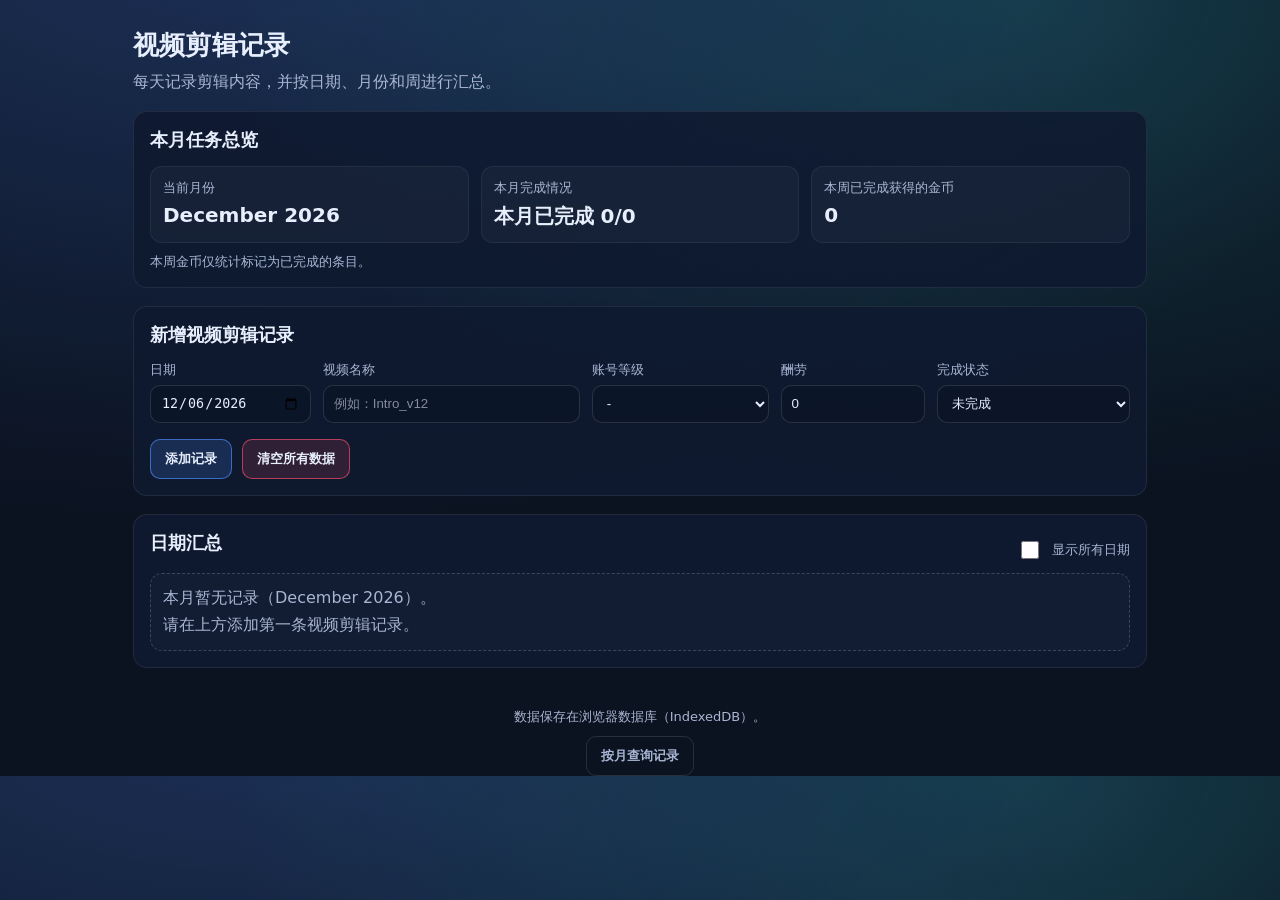
==== index.html @ 61763448 "提交基础工程" ====
<!doctype html>
<html lang="zh-CN">
  <head>
    <meta charset="utf-8" />
    <meta name="viewport" content="width=device-width, initial-scale=1" />
    <title>视频剪辑记录</title>
    <link rel="stylesheet" href="style.css" />
  </head>
  <body>
    <div class="app">
      <header class="header">
        <h1>视频剪辑记录</h1>
        <p class="subtle">每天记录剪辑内容，并按日期、月份和周进行汇总。</p>
      </header>

      <section class="card">
        <h2>本月任务总览</h2>
        <div class="grid-3">
          <div class="stat">
            <div class="label">当前月份</div>
            <div class="value" id="monthText">-</div>
          </div>
          <div class="stat">
            <div class="label">本月完成情况</div>
            <div class="value" id="monthCompletion">-</div>
          </div>
          <div class="stat">
            <div class="label">本周已完成获得的金币</div>
            <div class="value" id="weekCoins">-</div>
          </div>
        </div>
        <div class="hint">
          本周金币仅统计标记为<code>已完成</code>的条目。
        </div>
      </section>

      <section class="card">
        <h2>新增视频剪辑记录</h2>
        <form id="addForm" class="form">
          <div class="field">
            <label for="dateInput">日期</label>
            <input id="dateInput" name="date" type="date" required />
          </div>
          <div class="field">
            <label for="nameInput">视频名称</label>
            <input id="nameInput" name="videoName" type="text" placeholder="例如：Intro_v12" required />
          </div>
          <div class="field">
            <label for="levelInput">账号等级</label>
            <select id="levelInput" name="accountLevel">
              <option value="">-</option>
              <option value="L1">L1</option>
              <option value="L2">L2</option>
              <option value="L3">L3</option>
              <option value="L4">L4</option>
              <option value="L5">L5</option>
              <option value="L6">L6</option>
              <option value="L7">L7</option>
              <option value="L8">L8</option>
            </select>
          </div>
          <div class="field">
            <label for="coinsInput">酬劳</label>
            <input id="coinsInput" name="coins" type="number" min="0" step="1" required />
          </div>
          <div class="field">
            <label for="completedInput">完成状态</label>
            <select id="completedInput" name="completed" required>
              <option value="false">未完成</option>
              <option value="true">已完成</option>
            </select>
          </div>
          <div class="actions">
            <button type="submit" class="primary">添加记录</button>
            <button type="button" id="resetBtn" class="danger">清空所有数据</button>
          </div>
        </form>
      </section>

      <section class="card">
        <div class="cardHeaderRow">
        <h2>日期汇总</h2>
          <label class="checkbox">
            <input id="showAllToggle" type="checkbox" />
            显示所有日期
          </label>
        </div>
        <div id="datesList" class="datesList" aria-live="polite"></div>
      </section>
    </div>

    <footer class="footer">
      数据保存在浏览器数据库（IndexedDB）。
      <div style="margin-top: 10px;">
        <a class="ghostLink" href="records.html">按月查询记录</a>
      </div>
    </footer>

    <script src="db.js"></script>
    <script src="app.js"></script>
  </body>
</html>
---- style.css ----
:root {
  --bg: #0b1220;
  --card: #0f1a30;
  --text: #e7eefc;
  --muted: #a9b6d3;
  --border: rgba(255, 255, 255, 0.08);
  --primary: #4f8cff;
  --danger: #ff4f6d;
  --done: #2dd4bf;
  --todo: #fbbf24;
}

* {
  box-sizing: border-box;
}

body {
  margin: 0;
  font-family: ui-sans-serif, system-ui, -apple-system, Segoe UI, Roboto, Arial, "Noto Sans", "Liberation Sans",
    sans-serif;
  background: radial-gradient(1200px 600px at 20% -10%, rgba(79, 140, 255, 0.25), transparent),
    radial-gradient(800px 500px at 80% 0%, rgba(45, 212, 191, 0.18), transparent), var(--bg);
  color: var(--text);
}

.app {
  max-width: 1050px;
  margin: 28px auto 40px;
  padding: 0 18px;
}

.header h1 {
  margin: 0;
  font-size: 26px;
  letter-spacing: 0.2px;
}

.subtle {
  margin: 8px 0 0;
  color: var(--muted);
  line-height: 1.35;
}

.card {
  margin-top: 18px;
  background: rgba(15, 26, 48, 0.9);
  border: 1px solid var(--border);
  border-radius: 14px;
  padding: 16px 16px;
}

.card h2 {
  margin: 0 0 14px;
  font-size: 18px;
}

.grid-3 {
  display: grid;
  grid-template-columns: repeat(3, minmax(0, 1fr));
  gap: 12px;
}

@media (max-width: 860px) {
  .grid-3 {
    grid-template-columns: 1fr;
  }
}

.stat {
  padding: 12px 12px;
  border-radius: 12px;
  background: rgba(255, 255, 255, 0.03);
  border: 1px solid rgba(255, 255, 255, 0.06);
}

.label {
  color: var(--muted);
  font-size: 13px;
}

.value {
  margin-top: 6px;
  font-size: 20px;
  font-weight: 700;
}

.hint {
  margin-top: 10px;
  color: var(--muted);
  font-size: 13px;
}

.form {
  display: grid;
  grid-template-columns: 1fr 1.6fr 1.1fr 0.9fr 1.2fr;
  gap: 12px;
  align-items: end;
}

@media (max-width: 1050px) {
  .form {
    grid-template-columns: 1fr 1fr;
  }
}

.field label {
  display: block;
  color: var(--muted);
  font-size: 13px;
  margin-bottom: 6px;
}

input,
select {
  width: 100%;
  height: 38px;
  padding: 0 10px;
  border-radius: 10px;
  border: 1px solid rgba(255, 255, 255, 0.12);
  background: rgba(0, 0, 0, 0.15);
  color: var(--text);
  outline: none;
}

input::placeholder {
  color: rgba(231, 238, 252, 0.55);
}

.actions {
  grid-column: 1 / -1;
  display: flex;
  gap: 10px;
  align-items: center;
  justify-content: flex-start;
  margin-top: 4px;
}

button {
  height: 40px;
  padding: 0 14px;
  border-radius: 10px;
  border: 1px solid rgba(255, 255, 255, 0.12);
  cursor: pointer;
  background: rgba(255, 255, 255, 0.04);
  color: var(--text);
  font-weight: 600;
}

button.primary {
  border-color: rgba(79, 140, 255, 0.65);
  background: rgba(79, 140, 255, 0.18);
}

button.danger {
  border-color: rgba(255, 79, 109, 0.65);
  background: rgba(255, 79, 109, 0.14);
}

.dangerBtn {
  border-color: rgba(255, 79, 109, 0.55) !important;
  background: rgba(255, 79, 109, 0.14) !important;
}

.cardHeaderRow {
  display: flex;
  align-items: center;
  justify-content: space-between;
  gap: 14px;
}

.checkbox {
  display: flex;
  align-items: center;
  gap: 10px;
  color: var(--muted);
  font-size: 13px;
  user-select: none;
}

.checkbox input {
  width: 18px;
  height: 18px;
}

.datesList {
  margin-top: 4px;
}

.empty {
  padding: 14px 12px;
  color: var(--muted);
  border: 1px dashed rgba(255, 255, 255, 0.18);
  border-radius: 12px;
  background: rgba(255, 255, 255, 0.02);
}

.emptyHint {
  margin-top: 6px;
}

.dateGroup {
  border-top: 1px solid rgba(255, 255, 255, 0.06);
  padding-top: 14px;
  margin-top: 14px;
}

.dateGroup:first-child {
  border-top: none;
  padding-top: 0;
  margin-top: 0;
}

.dateHeader {
  display: flex;
  align-items: baseline;
  justify-content: space-between;
  gap: 12px;
  margin-bottom: 10px;
}

.dateTitle {
  font-weight: 800;
  font-size: 15px;
}

.dateMeta {
  color: var(--muted);
  font-size: 13px;
}

.dateRows {
  display: grid;
  gap: 10px;
}

.row {
  display: flex;
  align-items: center;
  justify-content: space-between;
  gap: 14px;
  padding: 10px 10px;
  border-radius: 12px;
  border: 1px solid rgba(255, 255, 255, 0.08);
  background: rgba(0, 0, 0, 0.12);
}

.rowMain {
  min-width: 0;
  display: grid;
  gap: 4px;
}

.videoName {
  font-weight: 800;
  overflow: hidden;
  text-overflow: ellipsis;
  white-space: nowrap;
  max-width: 520px;
}

@media (max-width: 860px) {
  .videoName {
    max-width: 240px;
  }
}

.rowSub {
  display: flex;
  gap: 10px;
  flex-wrap: wrap;
}

.pill {
  padding: 4px 10px;
  border-radius: 999px;
  font-size: 12px;
  border: 1px solid rgba(255, 255, 255, 0.10);
  color: var(--muted);
  background: rgba(255, 255, 255, 0.03);
}

.rowSide {
  display: flex;
  gap: 10px;
  align-items: center;
  flex-shrink: 0;
}

.tag {
  padding: 6px 10px;
  border-radius: 999px;
  font-weight: 800;
  font-size: 12px;
}

.tag.done {
  background: rgba(45, 212, 191, 0.16);
  border: 1px solid rgba(45, 212, 191, 0.55);
  color: var(--done);
}

.tag.todo {
  background: rgba(251, 191, 36, 0.14);
  border: 1px solid rgba(251, 191, 36, 0.55);
  color: var(--todo);
}

.ghost {
  background: transparent !important;
  border: 1px solid rgba(255, 255, 255, 0.12) !important;
  color: var(--muted);
}

.footer {
  color: var(--muted);
  text-align: center;
  margin: 22px 0 0;
  font-size: 13px;
}

.recordsControls {
  display: flex;
  align-items: end;
  justify-content: space-between;
  gap: 12px;
  margin-bottom: 10px;
  flex-wrap: wrap;
}

.ghostLink {
  display: inline-flex;
  align-items: center;
  height: 40px;
  padding: 0 14px;
  border-radius: 10px;
  border: 1px solid rgba(255, 255, 255, 0.12);
  color: var(--muted);
  background: transparent;
  text-decoration: none;
  font-weight: 600;
}

.ghostLink:hover {
  border-color: rgba(255, 255, 255, 0.22);
}
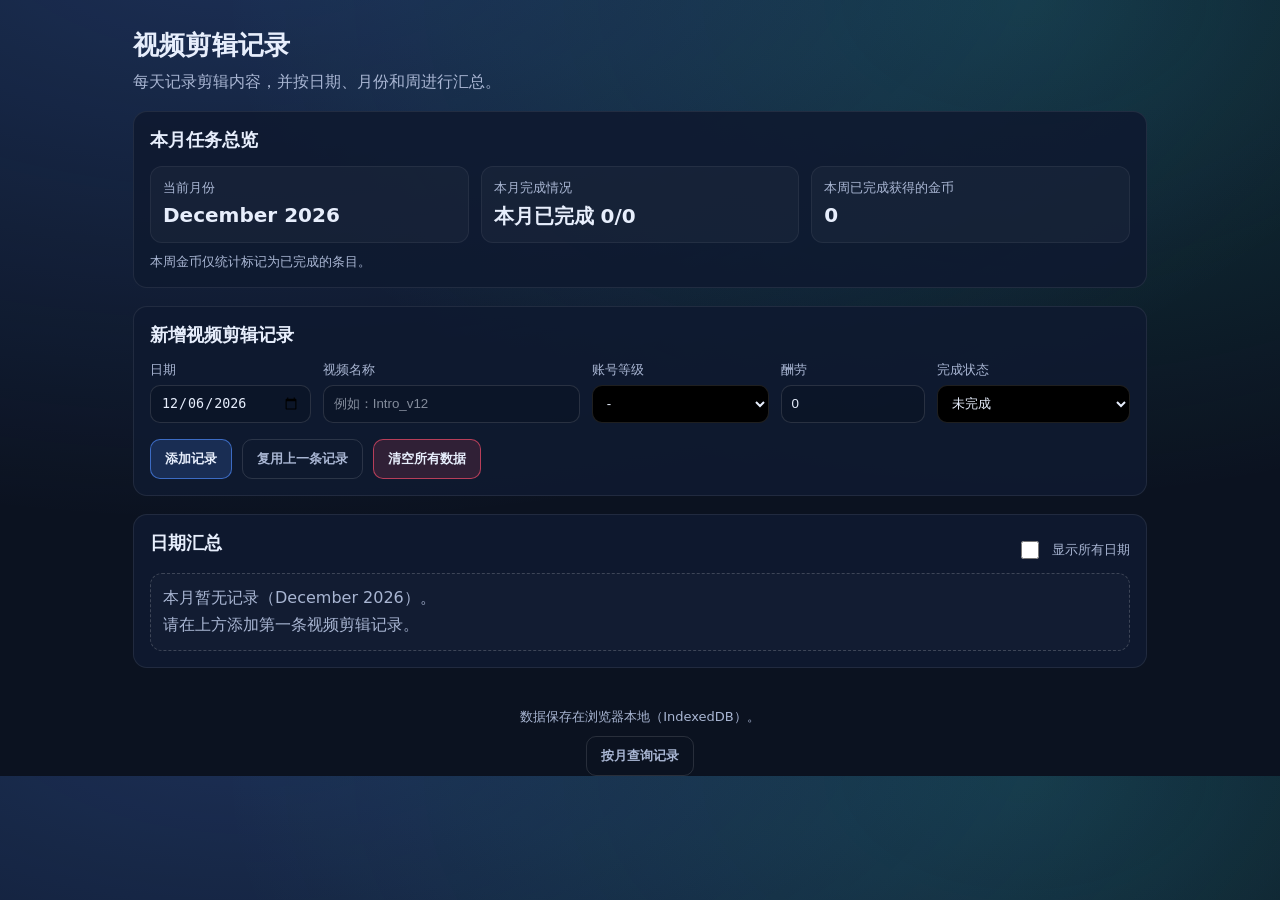
==== commit 01bb8e0d: "Add files via upload 增加 复用上一条记录 功能" ====
--- a/index.html
+++ b/index.html
@@ -1,103 +1,104 @@
-<!doctype html>
-<html lang="zh-CN">
-  <head>
-    <meta charset="utf-8" />
-    <meta name="viewport" content="width=device-width, initial-scale=1" />
-    <title>视频剪辑记录</title>
-    <link rel="stylesheet" href="style.css" />
-  </head>
-  <body>
-    <div class="app">
-      <header class="header">
-        <h1>视频剪辑记录</h1>
-        <p class="subtle">每天记录剪辑内容，并按日期、月份和周进行汇总。</p>
-      </header>
-
-      <section class="card">
-        <h2>本月任务总览</h2>
-        <div class="grid-3">
-          <div class="stat">
-            <div class="label">当前月份</div>
-            <div class="value" id="monthText">-</div>
-          </div>
-          <div class="stat">
-            <div class="label">本月完成情况</div>
-            <div class="value" id="monthCompletion">-</div>
-          </div>
-          <div class="stat">
-            <div class="label">本周已完成获得的金币</div>
-            <div class="value" id="weekCoins">-</div>
-          </div>
-        </div>
-        <div class="hint">
-          本周金币仅统计标记为<code>已完成</code>的条目。
-        </div>
-      </section>
-
-      <section class="card">
-        <h2>新增视频剪辑记录</h2>
-        <form id="addForm" class="form">
-          <div class="field">
-            <label for="dateInput">日期</label>
-            <input id="dateInput" name="date" type="date" required />
-          </div>
-          <div class="field">
-            <label for="nameInput">视频名称</label>
-            <input id="nameInput" name="videoName" type="text" placeholder="例如：Intro_v12" required />
-          </div>
-          <div class="field">
-            <label for="levelInput">账号等级</label>
-            <select id="levelInput" name="accountLevel">
-              <option value="">-</option>
-              <option value="L1">L1</option>
-              <option value="L2">L2</option>
-              <option value="L3">L3</option>
-              <option value="L4">L4</option>
-              <option value="L5">L5</option>
-              <option value="L6">L6</option>
-              <option value="L7">L7</option>
-              <option value="L8">L8</option>
-            </select>
-          </div>
-          <div class="field">
-            <label for="coinsInput">酬劳</label>
-            <input id="coinsInput" name="coins" type="number" min="0" step="1" required />
-          </div>
-          <div class="field">
-            <label for="completedInput">完成状态</label>
-            <select id="completedInput" name="completed" required>
-              <option value="false">未完成</option>
-              <option value="true">已完成</option>
-            </select>
-          </div>
-          <div class="actions">
-            <button type="submit" class="primary">添加记录</button>
-            <button type="button" id="resetBtn" class="danger">清空所有数据</button>
-          </div>
-        </form>
-      </section>
-
-      <section class="card">
-        <div class="cardHeaderRow">
-        <h2>日期汇总</h2>
-          <label class="checkbox">
-            <input id="showAllToggle" type="checkbox" />
-            显示所有日期
-          </label>
-        </div>
-        <div id="datesList" class="datesList" aria-live="polite"></div>
-      </section>
-    </div>
-
-    <footer class="footer">
-      数据保存在浏览器数据库（IndexedDB）。
-      <div style="margin-top: 10px;">
-        <a class="ghostLink" href="records.html">按月查询记录</a>
-      </div>
-    </footer>
-
-    <script src="db.js"></script>
-    <script src="app.js"></script>
-  </body>
-</html>
-
+<!doctype html>
+<html lang="zh-CN">
+  <head>
+    <meta charset="utf-8" />
+    <meta name="viewport" content="width=device-width, initial-scale=1" />
+    <title>视频剪辑记录</title>
+    <link rel="stylesheet" href="style.css" />
+  </head>
+  <body>
+    <div class="app">
+      <header class="header">
+        <h1>视频剪辑记录</h1>
+        <p class="subtle">每天记录剪辑内容，并按日期、月份和周进行汇总。</p>
+      </header>
+
+      <section class="card">
+        <h2>本月任务总览</h2>
+        <div class="grid-3">
+          <div class="stat">
+            <div class="label">当前月份</div>
+            <div class="value" id="monthText">-</div>
+          </div>
+          <div class="stat">
+            <div class="label">本月完成情况</div>
+            <div class="value" id="monthCompletion">-</div>
+          </div>
+          <div class="stat">
+            <div class="label">本周已完成获得的金币</div>
+            <div class="value" id="weekCoins">-</div>
+          </div>
+        </div>
+        <div class="hint">
+          本周金币仅统计标记为<code>已完成</code>的条目。
+        </div>
+      </section>
+
+      <section class="card">
+        <h2>新增视频剪辑记录</h2>
+        <form id="addForm" class="form">
+          <div class="field">
+            <label for="dateInput">日期</label>
+            <input id="dateInput" name="date" type="date" required />
+          </div>
+          <div class="field">
+            <label for="nameInput">视频名称</label>
+            <input id="nameInput" name="videoName" type="text" placeholder="例如：Intro_v12" required />
+          </div>
+          <div class="field">
+            <label for="levelInput">账号等级</label>
+            <select id="levelInput" name="accountLevel">
+              <option value="">-</option>
+              <option value="L1">L1</option>
+              <option value="L2">L2</option>
+              <option value="L3">L3</option>
+              <option value="L4">L4</option>
+              <option value="L5">L5</option>
+              <option value="L6">L6</option>
+              <option value="L7">L7</option>
+              <option value="L8">L8</option>
+            </select>
+          </div>
+          <div class="field">
+            <label for="coinsInput">酬劳</label>
+            <input id="coinsInput" name="coins" type="number" min="0" step="1" required />
+          </div>
+          <div class="field">
+            <label for="completedInput">完成状态</label>
+            <select id="completedInput" name="completed" required>
+              <option value="false">未完成</option>
+              <option value="true">已完成</option>
+            </select>
+          </div>
+          <div class="actions">
+            <button type="submit" class="primary">添加记录</button>
+            <button type="button" id="reuseBtn" class="ghost">复用上一条记录</button>
+            <button type="button" id="resetBtn" class="danger">清空所有数据</button>
+          </div>
+        </form>
+      </section>
+
+      <section class="card">
+        <div class="cardHeaderRow">
+        <h2>日期汇总</h2>
+          <label class="checkbox">
+            <input id="showAllToggle" type="checkbox" />
+            显示所有日期
+          </label>
+        </div>
+        <div id="datesList" class="datesList" aria-live="polite"></div>
+      </section>
+    </div>
+
+    <footer class="footer">
+      数据保存在浏览器本地（IndexedDB）。
+      <div style="margin-top: 10px;">
+        <a class="ghostLink" href="records.html">按月查询记录</a>
+      </div>
+    </footer>
+
+    <script src="db.js"></script>
+    <script src="app.js"></script>
+  </body>
+</html>
+
--- a/style.css
+++ b/style.css
@@ -1,346 +1,350 @@
-:root {
-  --bg: #0b1220;
-  --card: #0f1a30;
-  --text: #e7eefc;
-  --muted: #a9b6d3;
-  --border: rgba(255, 255, 255, 0.08);
-  --primary: #4f8cff;
-  --danger: #ff4f6d;
-  --done: #2dd4bf;
-  --todo: #fbbf24;
-}
-
-* {
-  box-sizing: border-box;
-}
-
-body {
-  margin: 0;
-  font-family: ui-sans-serif, system-ui, -apple-system, Segoe UI, Roboto, Arial, "Noto Sans", "Liberation Sans",
-    sans-serif;
-  background: radial-gradient(1200px 600px at 20% -10%, rgba(79, 140, 255, 0.25), transparent),
-    radial-gradient(800px 500px at 80% 0%, rgba(45, 212, 191, 0.18), transparent), var(--bg);
-  color: var(--text);
-}
-
-.app {
-  max-width: 1050px;
-  margin: 28px auto 40px;
-  padding: 0 18px;
-}
-
-.header h1 {
-  margin: 0;
-  font-size: 26px;
-  letter-spacing: 0.2px;
-}
-
-.subtle {
-  margin: 8px 0 0;
-  color: var(--muted);
-  line-height: 1.35;
-}
-
-.card {
-  margin-top: 18px;
-  background: rgba(15, 26, 48, 0.9);
-  border: 1px solid var(--border);
-  border-radius: 14px;
-  padding: 16px 16px;
-}
-
-.card h2 {
-  margin: 0 0 14px;
-  font-size: 18px;
-}
-
-.grid-3 {
-  display: grid;
-  grid-template-columns: repeat(3, minmax(0, 1fr));
-  gap: 12px;
-}
-
-@media (max-width: 860px) {
-  .grid-3 {
-    grid-template-columns: 1fr;
-  }
-}
-
-.stat {
-  padding: 12px 12px;
-  border-radius: 12px;
-  background: rgba(255, 255, 255, 0.03);
-  border: 1px solid rgba(255, 255, 255, 0.06);
-}
-
-.label {
-  color: var(--muted);
-  font-size: 13px;
-}
-
-.value {
-  margin-top: 6px;
-  font-size: 20px;
-  font-weight: 700;
-}
-
-.hint {
-  margin-top: 10px;
-  color: var(--muted);
-  font-size: 13px;
-}
-
-.form {
-  display: grid;
-  grid-template-columns: 1fr 1.6fr 1.1fr 0.9fr 1.2fr;
-  gap: 12px;
-  align-items: end;
-}
-
-@media (max-width: 1050px) {
-  .form {
-    grid-template-columns: 1fr 1fr;
-  }
-}
-
-.field label {
-  display: block;
-  color: var(--muted);
-  font-size: 13px;
-  margin-bottom: 6px;
-}
-
-input,
-select {
-  width: 100%;
-  height: 38px;
-  padding: 0 10px;
-  border-radius: 10px;
-  border: 1px solid rgba(255, 255, 255, 0.12);
-  background: rgba(0, 0, 0, 0.15);
-  color: var(--text);
-  outline: none;
-}
-
-input::placeholder {
-  color: rgba(231, 238, 252, 0.55);
-}
-
-.actions {
-  grid-column: 1 / -1;
-  display: flex;
-  gap: 10px;
-  align-items: center;
-  justify-content: flex-start;
-  margin-top: 4px;
-}
-
-button {
-  height: 40px;
-  padding: 0 14px;
-  border-radius: 10px;
-  border: 1px solid rgba(255, 255, 255, 0.12);
-  cursor: pointer;
-  background: rgba(255, 255, 255, 0.04);
-  color: var(--text);
-  font-weight: 600;
-}
-
-button.primary {
-  border-color: rgba(79, 140, 255, 0.65);
-  background: rgba(79, 140, 255, 0.18);
-}
-
-button.danger {
-  border-color: rgba(255, 79, 109, 0.65);
-  background: rgba(255, 79, 109, 0.14);
-}
-
-.dangerBtn {
-  border-color: rgba(255, 79, 109, 0.55) !important;
-  background: rgba(255, 79, 109, 0.14) !important;
-}
-
-.cardHeaderRow {
-  display: flex;
-  align-items: center;
-  justify-content: space-between;
-  gap: 14px;
-}
-
-.checkbox {
-  display: flex;
-  align-items: center;
-  gap: 10px;
-  color: var(--muted);
-  font-size: 13px;
-  user-select: none;
-}
-
-.checkbox input {
-  width: 18px;
-  height: 18px;
-}
-
-.datesList {
-  margin-top: 4px;
-}
-
-.empty {
-  padding: 14px 12px;
-  color: var(--muted);
-  border: 1px dashed rgba(255, 255, 255, 0.18);
-  border-radius: 12px;
-  background: rgba(255, 255, 255, 0.02);
-}
-
-.emptyHint {
-  margin-top: 6px;
-}
-
-.dateGroup {
-  border-top: 1px solid rgba(255, 255, 255, 0.06);
-  padding-top: 14px;
-  margin-top: 14px;
-}
-
-.dateGroup:first-child {
-  border-top: none;
-  padding-top: 0;
-  margin-top: 0;
-}
-
-.dateHeader {
-  display: flex;
-  align-items: baseline;
-  justify-content: space-between;
-  gap: 12px;
-  margin-bottom: 10px;
-}
-
-.dateTitle {
-  font-weight: 800;
-  font-size: 15px;
-}
-
-.dateMeta {
-  color: var(--muted);
-  font-size: 13px;
-}
-
-.dateRows {
-  display: grid;
-  gap: 10px;
-}
-
-.row {
-  display: flex;
-  align-items: center;
-  justify-content: space-between;
-  gap: 14px;
-  padding: 10px 10px;
-  border-radius: 12px;
-  border: 1px solid rgba(255, 255, 255, 0.08);
-  background: rgba(0, 0, 0, 0.12);
-}
-
-.rowMain {
-  min-width: 0;
-  display: grid;
-  gap: 4px;
-}
-
-.videoName {
-  font-weight: 800;
-  overflow: hidden;
-  text-overflow: ellipsis;
-  white-space: nowrap;
-  max-width: 520px;
-}
-
-@media (max-width: 860px) {
-  .videoName {
-    max-width: 240px;
-  }
-}
-
-.rowSub {
-  display: flex;
-  gap: 10px;
-  flex-wrap: wrap;
-}
-
-.pill {
-  padding: 4px 10px;
-  border-radius: 999px;
-  font-size: 12px;
-  border: 1px solid rgba(255, 255, 255, 0.10);
-  color: var(--muted);
-  background: rgba(255, 255, 255, 0.03);
-}
-
-.rowSide {
-  display: flex;
-  gap: 10px;
-  align-items: center;
-  flex-shrink: 0;
-}
-
-.tag {
-  padding: 6px 10px;
-  border-radius: 999px;
-  font-weight: 800;
-  font-size: 12px;
-}
-
-.tag.done {
-  background: rgba(45, 212, 191, 0.16);
-  border: 1px solid rgba(45, 212, 191, 0.55);
-  color: var(--done);
-}
-
-.tag.todo {
-  background: rgba(251, 191, 36, 0.14);
-  border: 1px solid rgba(251, 191, 36, 0.55);
-  color: var(--todo);
-}
-
-.ghost {
-  background: transparent !important;
-  border: 1px solid rgba(255, 255, 255, 0.12) !important;
-  color: var(--muted);
-}
-
-.footer {
-  color: var(--muted);
-  text-align: center;
-  margin: 22px 0 0;
-  font-size: 13px;
-}
-
-.recordsControls {
-  display: flex;
-  align-items: end;
-  justify-content: space-between;
-  gap: 12px;
-  margin-bottom: 10px;
-  flex-wrap: wrap;
-}
-
-.ghostLink {
-  display: inline-flex;
-  align-items: center;
-  height: 40px;
-  padding: 0 14px;
-  border-radius: 10px;
-  border: 1px solid rgba(255, 255, 255, 0.12);
-  color: var(--muted);
-  background: transparent;
-  text-decoration: none;
-  font-weight: 600;
-}
-
-.ghostLink:hover {
-  border-color: rgba(255, 255, 255, 0.22);
-}
-
+:root {
+  --bg: #0b1220;
+  --card: #0f1a30;
+  --text: #e7eefc;
+  --muted: #a9b6d3;
+  --border: rgba(255, 255, 255, 0.08);
+  --primary: #4f8cff;
+  --danger: #ff4f6d;
+  --done: #2dd4bf;
+  --todo: #fbbf24;
+}
+
+* {
+  box-sizing: border-box;
+}
+
+body {
+  margin: 0;
+  font-family: ui-sans-serif, system-ui, -apple-system, Segoe UI, Roboto, Arial, "Noto Sans", "Liberation Sans",
+    sans-serif;
+  background: radial-gradient(1200px 600px at 20% -10%, rgba(79, 140, 255, 0.25), transparent),
+    radial-gradient(800px 500px at 80% 0%, rgba(45, 212, 191, 0.18), transparent), var(--bg);
+  color: var(--text);
+}
+
+.app {
+  max-width: 1050px;
+  margin: 28px auto 40px;
+  padding: 0 18px;
+}
+
+.header h1 {
+  margin: 0;
+  font-size: 26px;
+  letter-spacing: 0.2px;
+}
+
+.subtle {
+  margin: 8px 0 0;
+  color: var(--muted);
+  line-height: 1.35;
+}
+
+.card {
+  margin-top: 18px;
+  background: rgba(15, 26, 48, 0.9);
+  border: 1px solid var(--border);
+  border-radius: 14px;
+  padding: 16px 16px;
+}
+
+.card h2 {
+  margin: 0 0 14px;
+  font-size: 18px;
+}
+
+.grid-3 {
+  display: grid;
+  grid-template-columns: repeat(3, minmax(0, 1fr));
+  gap: 12px;
+}
+
+@media (max-width: 860px) {
+  .grid-3 {
+    grid-template-columns: 1fr;
+  }
+}
+
+.stat {
+  padding: 12px 12px;
+  border-radius: 12px;
+  background: rgba(255, 255, 255, 0.03);
+  border: 1px solid rgba(255, 255, 255, 0.06);
+}
+
+.label {
+  color: var(--muted);
+  font-size: 13px;
+}
+
+.value {
+  margin-top: 6px;
+  font-size: 20px;
+  font-weight: 700;
+}
+
+.hint {
+  margin-top: 10px;
+  color: var(--muted);
+  font-size: 13px;
+}
+
+.form {
+  display: grid;
+  grid-template-columns: 1fr 1.6fr 1.1fr 0.9fr 1.2fr;
+  gap: 12px;
+  align-items: end;
+}
+
+@media (max-width: 1050px) {
+  .form {
+    grid-template-columns: 1fr 1fr;
+  }
+}
+
+.field label {
+  display: block;
+  color: var(--muted);
+  font-size: 13px;
+  margin-bottom: 6px;
+}
+
+input,
+select {
+  width: 100%;
+  height: 38px;
+  padding: 0 10px;
+  border-radius: 10px;
+  border: 1px solid rgba(255, 255, 255, 0.12);
+  background: rgba(0, 0, 0, 0.15);
+  color: var(--text);
+  outline: none;
+}
+
+select {
+  background: #000;
+}
+
+input::placeholder {
+  color: rgba(231, 238, 252, 0.55);
+}
+
+.actions {
+  grid-column: 1 / -1;
+  display: flex;
+  gap: 10px;
+  align-items: center;
+  justify-content: flex-start;
+  margin-top: 4px;
+}
+
+button {
+  height: 40px;
+  padding: 0 14px;
+  border-radius: 10px;
+  border: 1px solid rgba(255, 255, 255, 0.12);
+  cursor: pointer;
+  background: rgba(255, 255, 255, 0.04);
+  color: var(--text);
+  font-weight: 600;
+}
+
+button.primary {
+  border-color: rgba(79, 140, 255, 0.65);
+  background: rgba(79, 140, 255, 0.18);
+}
+
+button.danger {
+  border-color: rgba(255, 79, 109, 0.65);
+  background: rgba(255, 79, 109, 0.14);
+}
+
+.dangerBtn {
+  border-color: rgba(255, 79, 109, 0.55) !important;
+  background: rgba(255, 79, 109, 0.14) !important;
+}
+
+.cardHeaderRow {
+  display: flex;
+  align-items: center;
+  justify-content: space-between;
+  gap: 14px;
+}
+
+.checkbox {
+  display: flex;
+  align-items: center;
+  gap: 10px;
+  color: var(--muted);
+  font-size: 13px;
+  user-select: none;
+}
+
+.checkbox input {
+  width: 18px;
+  height: 18px;
+}
+
+.datesList {
+  margin-top: 4px;
+}
+
+.empty {
+  padding: 14px 12px;
+  color: var(--muted);
+  border: 1px dashed rgba(255, 255, 255, 0.18);
+  border-radius: 12px;
+  background: rgba(255, 255, 255, 0.02);
+}
+
+.emptyHint {
+  margin-top: 6px;
+}
+
+.dateGroup {
+  border-top: 1px solid rgba(255, 255, 255, 0.06);
+  padding-top: 14px;
+  margin-top: 14px;
+}
+
+.dateGroup:first-child {
+  border-top: none;
+  padding-top: 0;
+  margin-top: 0;
+}
+
+.dateHeader {
+  display: flex;
+  align-items: baseline;
+  justify-content: space-between;
+  gap: 12px;
+  margin-bottom: 10px;
+}
+
+.dateTitle {
+  font-weight: 800;
+  font-size: 15px;
+}
+
+.dateMeta {
+  color: var(--muted);
+  font-size: 13px;
+}
+
+.dateRows {
+  display: grid;
+  gap: 10px;
+}
+
+.row {
+  display: flex;
+  align-items: center;
+  justify-content: space-between;
+  gap: 14px;
+  padding: 10px 10px;
+  border-radius: 12px;
+  border: 1px solid rgba(255, 255, 255, 0.08);
+  background: rgba(0, 0, 0, 0.12);
+}
+
+.rowMain {
+  min-width: 0;
+  display: grid;
+  gap: 4px;
+}
+
+.videoName {
+  font-weight: 800;
+  overflow: hidden;
+  text-overflow: ellipsis;
+  white-space: nowrap;
+  max-width: 520px;
+}
+
+@media (max-width: 860px) {
+  .videoName {
+    max-width: 240px;
+  }
+}
+
+.rowSub {
+  display: flex;
+  gap: 10px;
+  flex-wrap: wrap;
+}
+
+.pill {
+  padding: 4px 10px;
+  border-radius: 999px;
+  font-size: 12px;
+  border: 1px solid rgba(255, 255, 255, 0.10);
+  color: var(--muted);
+  background: rgba(255, 255, 255, 0.03);
+}
+
+.rowSide {
+  display: flex;
+  gap: 10px;
+  align-items: center;
+  flex-shrink: 0;
+}
+
+.tag {
+  padding: 6px 10px;
+  border-radius: 999px;
+  font-weight: 800;
+  font-size: 12px;
+}
+
+.tag.done {
+  background: rgba(45, 212, 191, 0.16);
+  border: 1px solid rgba(45, 212, 191, 0.55);
+  color: var(--done);
+}
+
+.tag.todo {
+  background: rgba(251, 191, 36, 0.14);
+  border: 1px solid rgba(251, 191, 36, 0.55);
+  color: var(--todo);
+}
+
+.ghost {
+  background: transparent !important;
+  border: 1px solid rgba(255, 255, 255, 0.12) !important;
+  color: var(--muted);
+}
+
+.footer {
+  color: var(--muted);
+  text-align: center;
+  margin: 22px 0 0;
+  font-size: 13px;
+}
+
+.recordsControls {
+  display: flex;
+  align-items: end;
+  justify-content: space-between;
+  gap: 12px;
+  margin-bottom: 10px;
+  flex-wrap: wrap;
+}
+
+.ghostLink {
+  display: inline-flex;
+  align-items: center;
+  height: 40px;
+  padding: 0 14px;
+  border-radius: 10px;
+  border: 1px solid rgba(255, 255, 255, 0.12);
+  color: var(--muted);
+  background: transparent;
+  text-decoration: none;
+  font-weight: 600;
+}
+
+.ghostLink:hover {
+  border-color: rgba(255, 255, 255, 0.22);
+}
+
